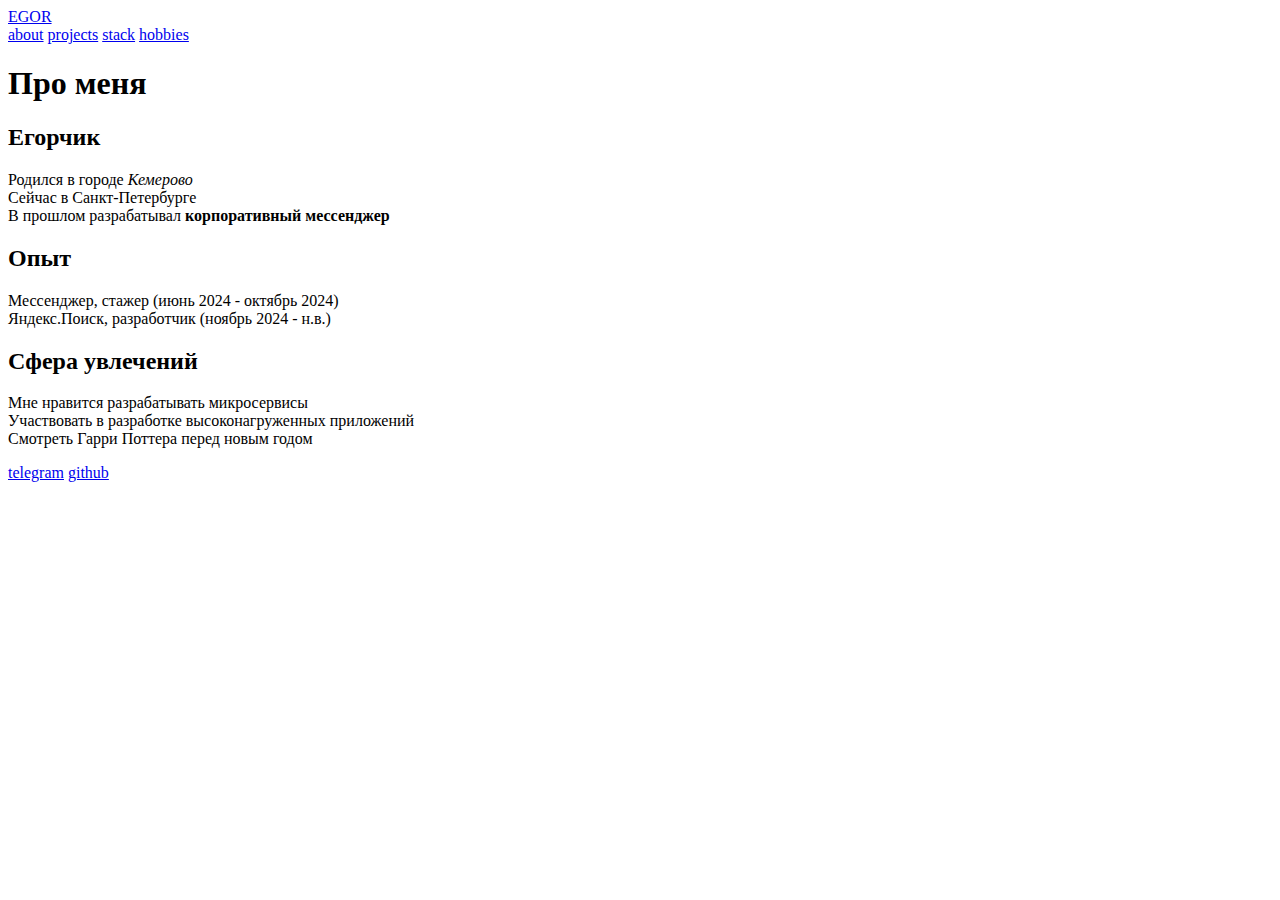
==== about.html @ 5bab8ce3 "lab-1" ====
<!DOCTYPE html>
<html lang="ru">
  <head>
    <meta charset="UTF-8" />
    <meta name="keywords" content="software,cv,github,about" />
    <meta name="description" content="page about me"/>
    <title>egorsufiyarov| about</title>
  </head>

  <body>
    <header>
      <nav class="navigation__logo">
        <a href="index.html">EGOR</a>
      </nav>

      <nav class="navigation__main">
        <a href="about.html">about</a>
        <a href="projects.html">projects</a>
        <a href="technologies.html">stack</a>
        <a href="hobbies.html">hobbies</a>
      </nav>
    </header>

    <main>
        <h1>Про меня</h1>
        <article class="about">
          <h2>Егорчик</h2>
          <p class="intro">
            Родился в городе <i>Кемерово</i>
            <br />
            Сейчас в Санкт-Петербурге
            <br />
            В прошлом разрабатывал <strong>корпоративный мессенджер</strong>
          </p>
  
          <h2>Опыт</h2>
          <p class="experience">
            <li>
                Мессенджер, стажер (июнь 2024 - октябрь 2024)
            </li>
            <li>
                Яндекс.Поиск, разработчик (ноябрь 2024 - н.в.)
            </li>
          </p>
  
          <h2>Сфера увлечений</h2>
          <p class="aims">
            Мне нравится разрабатывать микросервисы
            <br />
            Участвовать в разработке высоконагруженных приложений
            <br />
            Смотреть Гарри Поттера перед новым годом
          </p>
        </article>
    </main>

    <footer>
      <nav class="navigation__contacts">
        <a href="https://t.me/sufiyarovegor">telegram</a>
        <a href="https://github.com/krbyhome">github</a>
      </nav>
    </footer>
  </body>
</html>
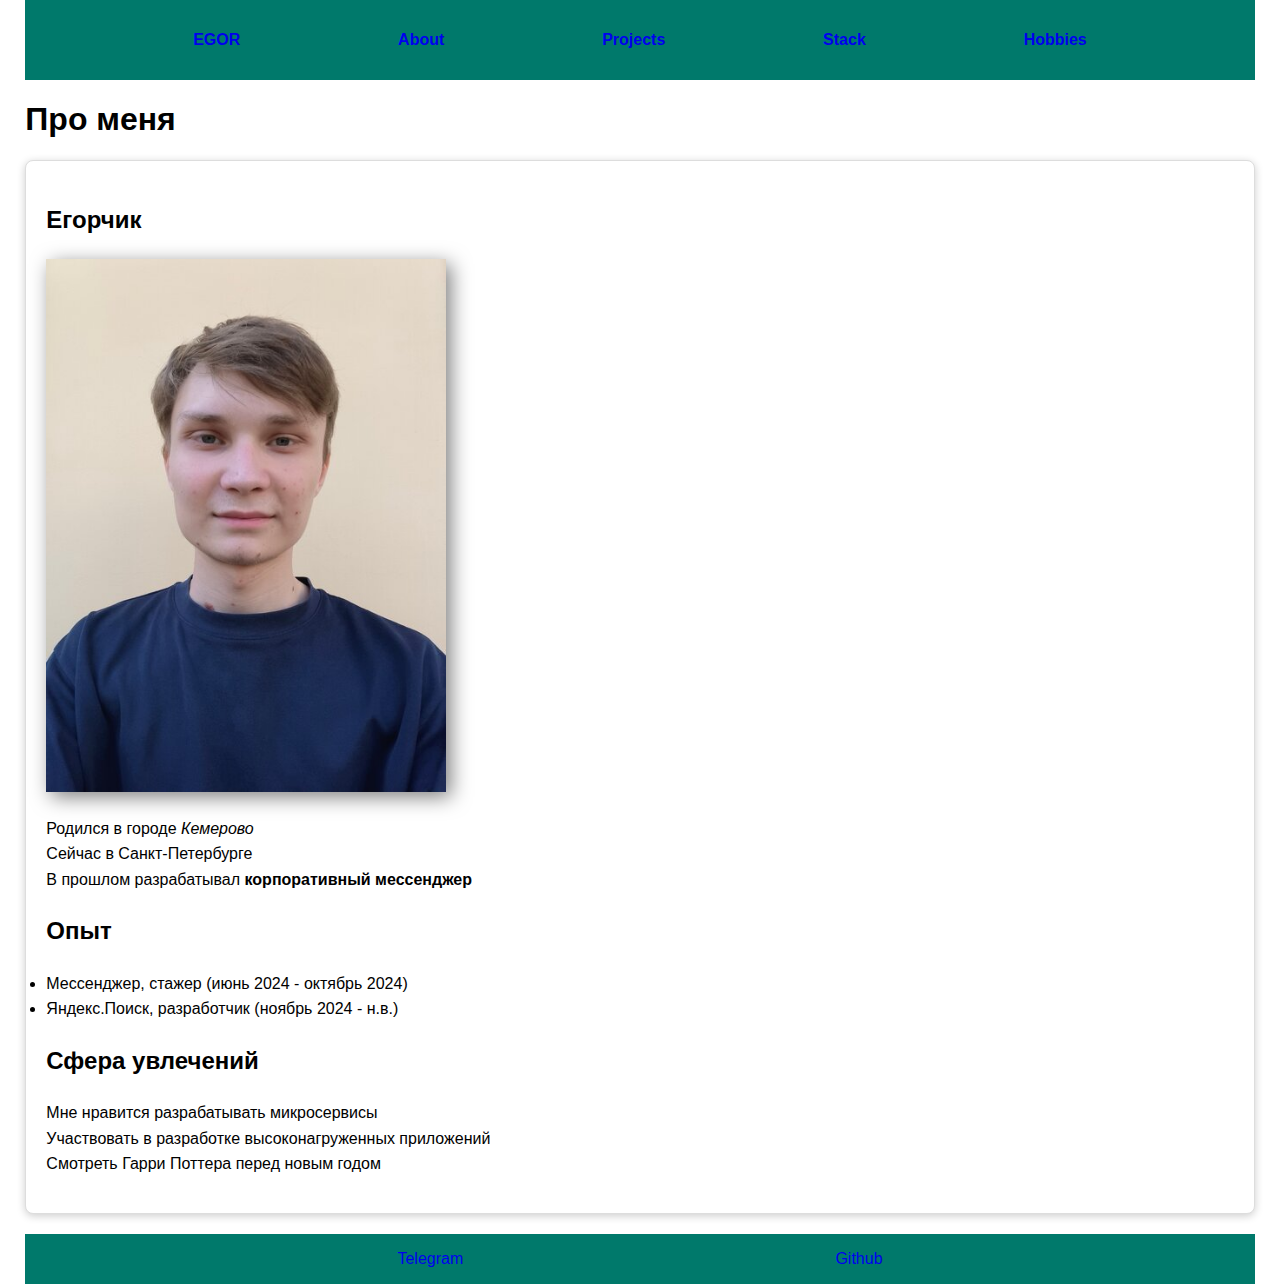
==== commit c7fc15a5: "lab-2" ====
--- a/about.html
+++ b/about.html
@@ -5,27 +5,40 @@
     <meta name="keywords" content="software,cv,github,about" />
     <meta name="description" content="page about me"/>
     <title>egorsufiyarov| about</title>
+    <link rel="stylesheet" href="css/common.css" />
+    <link rel="stylesheet" href="css/about.css" />
+    <link href="https://fonts.googleapis.com/css2?family=Roboto+Mono:wght@400&display=swap" rel="stylesheet">
   </head>
 
   <body>
-    <header>
-      <nav class="navigation__logo">
-        <a href="index.html">EGOR</a>
-      </nav>
+    <header class="header">
+      <nav class="header__navigation">
+        <a 
+        class="header__navigation-logo header__navigation-item"
+        href="index.html"
+        >EGOR</a>
 
-      <nav class="navigation__main">
-        <a href="about.html">about</a>
-        <a href="projects.html">projects</a>
-        <a href="technologies.html">stack</a>
-        <a href="hobbies.html">hobbies</a>
+        <a class="header__navigation-about header__navigation-item" href="about.html">about</a>
+        <a class="header__navigation-projects header__navigation-item" href="projects.html">projects</a>
+        <a class="header__navigation-technologies header__navigation-item" href="technologies.html">stack</a>
+        <a class="header__navigation-hobbies header__navigation-item" href="hobbies.html">hobbies</a>
       </nav>
     </header>
 
-    <main>
-        <h1>Про меня</h1>
-        <article class="about">
-          <h2>Егорчик</h2>
-          <p class="intro">
+    <main class="main">
+        <h1 class="main__title">Про меня</h1>
+
+        <article class="main__about">
+          <h2 class="main__about-title">Егорчик</h2>
+
+          <div class="main__about-item main__about-pic-item">
+            <img
+              class="main__about-pic main__about-pic-shadow"
+              src="pics/my_photo.jpg"
+            />
+          </div>
+
+          <p class="main__about-intro">
             Родился в городе <i>Кемерово</i>
             <br />
             Сейчас в Санкт-Петербурге
@@ -33,18 +46,18 @@
             В прошлом разрабатывал <strong>корпоративный мессенджер</strong>
           </p>
   
-          <h2>Опыт</h2>
-          <p class="experience">
-            <li>
+          <h2 class="main__about-title">Опыт</h2>
+          <p class="main__about-experience">
+            <li class="main__about-experience-item">
                 Мессенджер, стажер (июнь 2024 - октябрь 2024)
             </li>
-            <li>
+            <li class="main__about-experience-item">
                 Яндекс.Поиск, разработчик (ноябрь 2024 - н.в.)
             </li>
           </p>
   
-          <h2>Сфера увлечений</h2>
-          <p class="aims">
+          <h2 class="main__about-title">Сфера увлечений</h2>
+          <p class="main__about-aims">
             Мне нравится разрабатывать микросервисы
             <br />
             Участвовать в разработке высоконагруженных приложений
@@ -54,10 +67,10 @@
         </article>
     </main>
 
-    <footer>
-      <nav class="navigation__contacts">
-        <a href="https://t.me/sufiyarovegor">telegram</a>
-        <a href="https://github.com/krbyhome">github</a>
+    <footer class="footer">
+      <nav class="footer__navigation">
+        <a class="footer__navigation-telegram footer__navigation-item" href="https://t.me/sufiyarovegor">telegram</a>
+        <a class="footer__navigation-github footer__navigation-item" href="https://github.com/krbyhome">github</a>
       </nav>
     </footer>
   </body>
--- a/css/common.css
+++ b/css/common.css
@@ -0,0 +1,58 @@
+a {
+    text-transform: capitalize;
+    text-decoration: none;
+}
+
+html, body {
+    margin: 0 1%;
+    padding: 0;
+}
+
+html {
+    font-family: 'Roboto', sans-serif;
+}
+
+.header {
+    background-color: #00796b;
+    color: #ffffff;
+    font-weight: bold;
+    height: 60px;
+    position: sticky;
+    z-index: 1000;
+    top: 0; 
+    left:0;
+    padding: 10px;
+    display: flex;
+    justify-content: space-between;
+    align-items: center;
+}
+
+.header__navigation {
+    display: flex;
+    flex: 1;
+    align-items: center;
+    justify-content: space-evenly;
+    margin: 20px 0px;
+}
+
+.footer {
+    display: flex;
+    background-color: #00796b;
+    height: 50px;
+}
+
+.footer__navigation {
+    display: flex;
+    flex: 1;
+    align-items: center;
+    justify-content: space-evenly;
+}
+
+.main__section {
+    padding: 15px;
+    border: 2px outset #4CAF50;
+    margin: 10px;
+    background-color: #f9f9f9;
+    border-radius: 5px;
+    box-shadow: 0 4px 8px rgba(0, 0, 0, 0.5);
+}--- a/css/about.css
+++ b/css/about.css
@@ -0,0 +1,16 @@
+.main__about-pic {
+    width: 400px;
+}
+.main__about-pic-shadow {
+  filter: drop-shadow(5px 5px 10px rgba(0, 0, 0, 0.5));
+}
+
+.main__about {
+    padding: 20px;
+    background-color: #ffffff;
+    border: 1px solid #dddddd;
+    border-radius: 8px;
+    box-shadow: 0 2px 8px rgba(0, 0, 0, 0.2);
+    line-height: 1.6;
+    margin: 20px 0;
+}
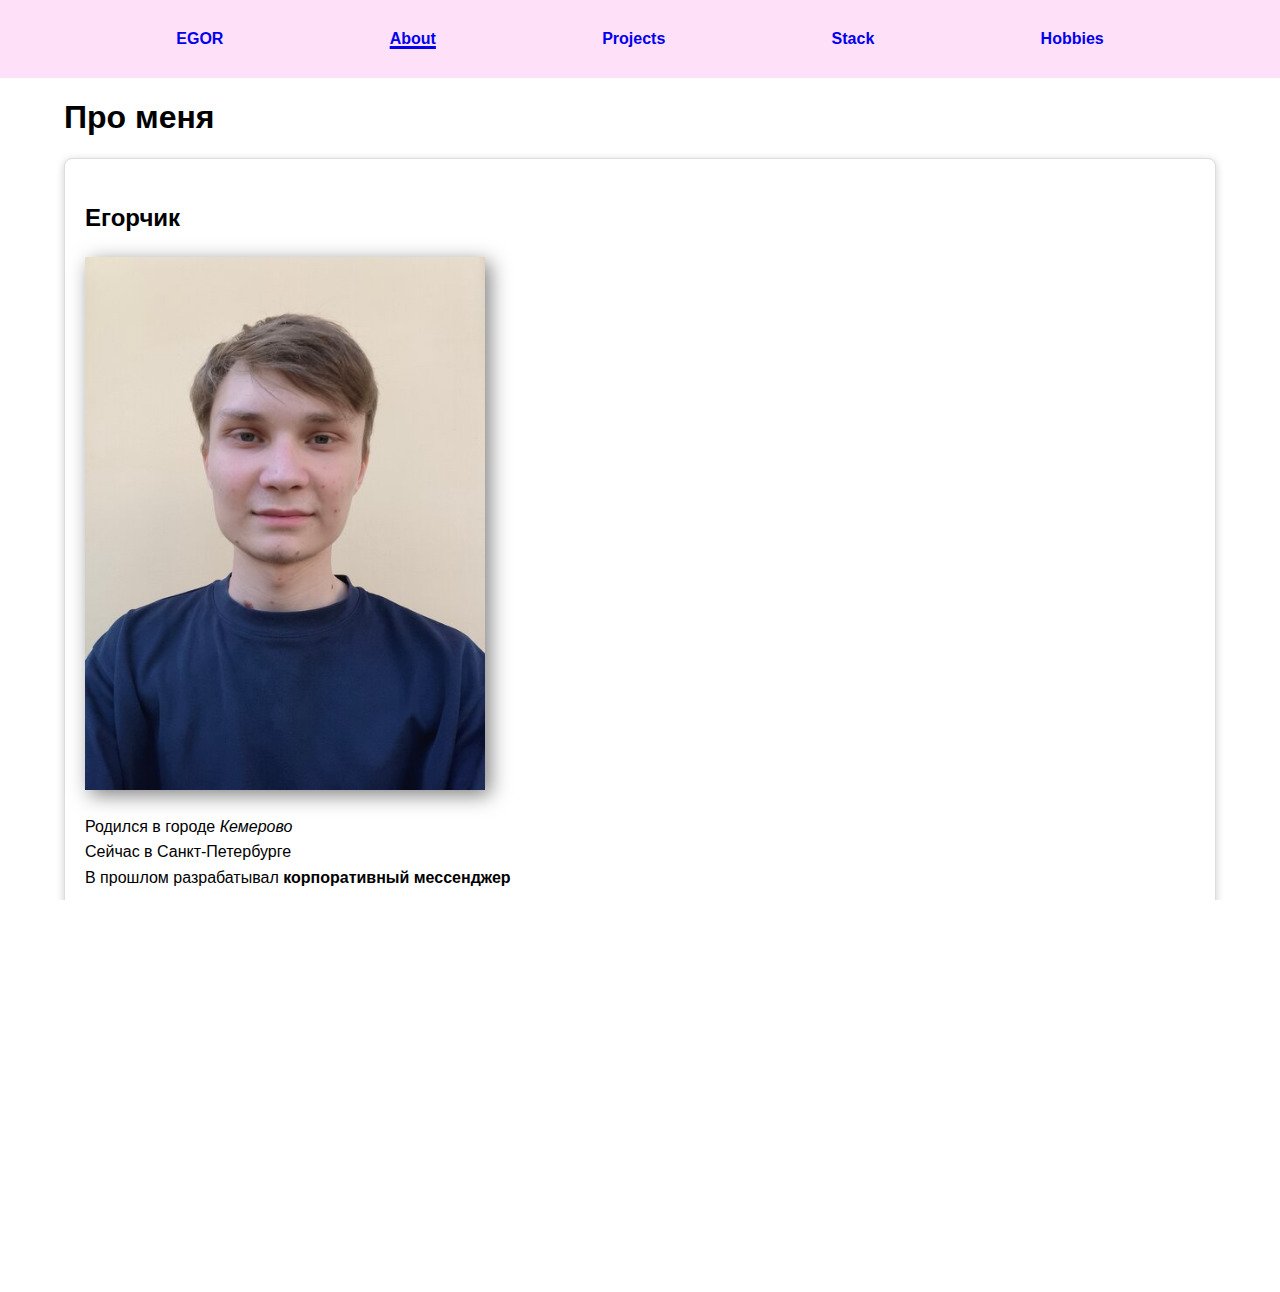
==== commit 5ad0f253: "lab-4" ====
--- a/about.html
+++ b/about.html
@@ -8,20 +8,21 @@
     <link rel="stylesheet" href="css/common.css" />
     <link rel="stylesheet" href="css/about.css" />
     <link href="https://fonts.googleapis.com/css2?family=Roboto+Mono:wght@400&display=swap" rel="stylesheet">
+    <script src="js/pageLoadTime.js"></script>
   </head>
 
   <body>
     <header class="header">
       <nav class="header__navigation">
         <a 
-        class="header__navigation-logo header__navigation-item"
+        class="header__navigation-logo header__navigation-item header__item-onmouseover"
         href="index.html"
         >EGOR</a>
 
-        <a class="header__navigation-about header__navigation-item" href="about.html">about</a>
-        <a class="header__navigation-projects header__navigation-item" href="projects.html">projects</a>
-        <a class="header__navigation-technologies header__navigation-item" href="technologies.html">stack</a>
-        <a class="header__navigation-hobbies header__navigation-item" href="hobbies.html">hobbies</a>
+        <a class="header__navigation-about header__navigation-item header__item-onmouseover" href="about.html">about</a>
+        <a class="header__navigation-projects header__navigation-item header__item-onmouseover" href="projects.html">projects</a>
+        <a class="header__navigation-technologies header__navigation-item header__item-onmouseover" href="technologies.html">stack</a>
+        <a class="header__navigation-hobbies header__navigation-item header__item-onmouseover" href="hobbies.html">hobbies</a>
       </nav>
     </header>
 
@@ -69,9 +70,11 @@
 
     <footer class="footer">
       <nav class="footer__navigation">
-        <a class="footer__navigation-telegram footer__navigation-item" href="https://t.me/sufiyarovegor">telegram</a>
-        <a class="footer__navigation-github footer__navigation-item" href="https://github.com/krbyhome">github</a>
+        <a class="footer__navigation-telegram footer__navigation-item footer__item-onmouseover" href="https://t.me/sufiyarovegor">telegram</a>
+        <a class="footer__navigation-github footer__navigation-item footer__item-onmouseover" href="https://github.com/krbyhome">github</a>
       </nav>
+
+      <div class="footer__time" id="page-load-time"></div>
     </footer>
   </body>
 </html>--- a/css/common.css
+++ b/css/common.css
@@ -4,16 +4,28 @@
 }
 
 html, body {
-    margin: 0 1%;
-    padding: 0;
+    height: 100%;
+    width: 100%;
+
+    margin: 0;
 }
+
 
 html {
     font-family: 'Roboto', sans-serif;
+    overflow: hidden;
+}
+
+body {
+    display: flex;
+    flex: 1;
+    flex-direction: column;
+    overflow-y: auto;
+    min-height: 100vh;
 }
 
 .header {
-    background-color: #00796b;
+    background-color: #fee1f9;
     color: #ffffff;
     font-weight: bold;
     height: 60px;
@@ -37,8 +49,10 @@
 
 .footer {
     display: flex;
-    background-color: #00796b;
+    background-color: #fee1f9;
+    width: 100%;
     height: 50px;
+    padding: 20px 10px;
 }
 
 .footer__navigation {
@@ -48,11 +62,40 @@
     justify-content: space-evenly;
 }
 
+.main {
+    margin: 0 5%;
+    flex: 1;
+}
+
 .main__section {
     padding: 15px;
     border: 2px outset #4CAF50;
     margin: 10px;
+    flex: 1;
     background-color: #f9f9f9;
     border-radius: 5px;
     box-shadow: 0 4px 8px rgba(0, 0, 0, 0.5);
+}
+
+.footer__time {
+    display: flex;
+    align-items: center;
+    justify-content: space-evenly;
+    margin-top: 2px;
+}
+
+.header__item-onmouseover {
+    transition: background-color 0.3s ease;
+}
+
+.header__item-onmouseover:hover {
+    color: rgb(32, 126, 241);
+}
+
+.footer__item-onmouseover {
+    transition: background-color 0.3s ease;
+}
+
+.footer__item-onmouseover:hover {
+    color: rgb(32, 126, 241);
 }--- a/css/about.css
+++ b/css/about.css
@@ -14,3 +14,9 @@
     line-height: 1.6;
     margin: 20px 0;
 }
+
+@media screen and (max-width: 500px) {
+    .main__about-pic {
+      display: none;
+    }
+}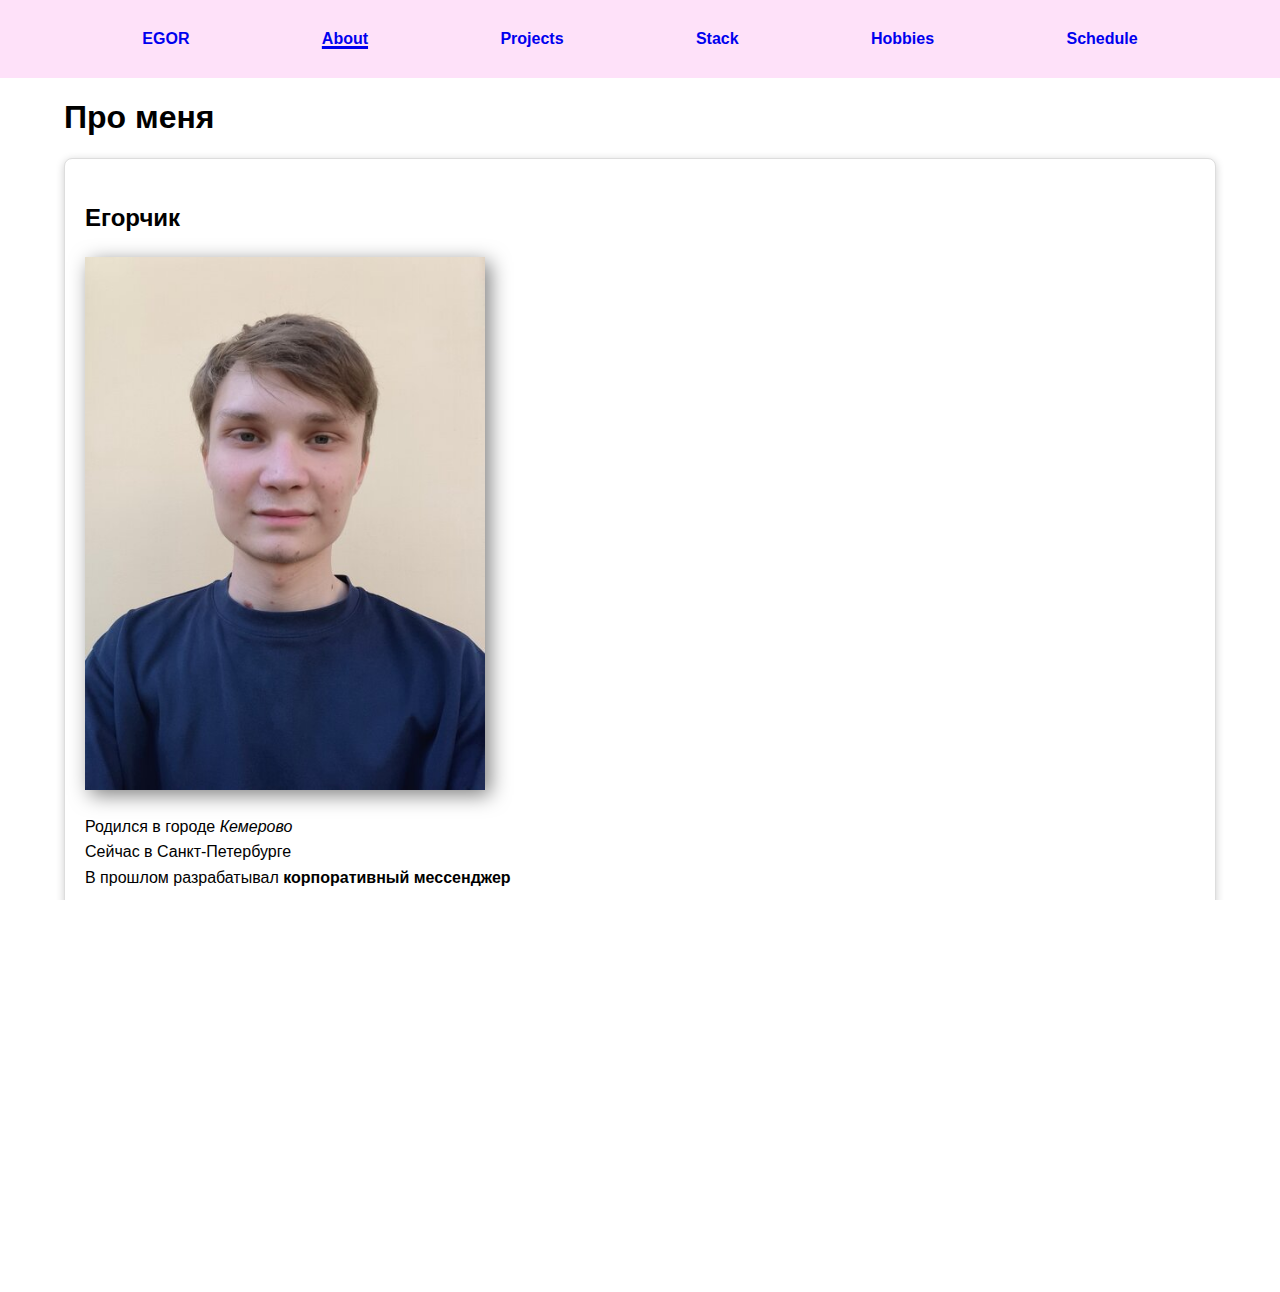
==== commit 176c7b13: "lab-5" ====
--- a/about.html
+++ b/about.html
@@ -23,6 +23,7 @@
         <a class="header__navigation-projects header__navigation-item header__item-onmouseover" href="projects.html">projects</a>
         <a class="header__navigation-technologies header__navigation-item header__item-onmouseover" href="technologies.html">stack</a>
         <a class="header__navigation-hobbies header__navigation-item header__item-onmouseover" href="hobbies.html">hobbies</a>
+        <a class="header__navigation-schedule header__navigation-item header__item-onmouseover" href="schedule.html">schedule</a>
       </nav>
     </header>
 
--- a/css/common.css
+++ b/css/common.css
@@ -82,6 +82,7 @@
     align-items: center;
     justify-content: space-evenly;
     margin-top: 2px;
+    width: 10%;
 }
 
 .header__item-onmouseover {
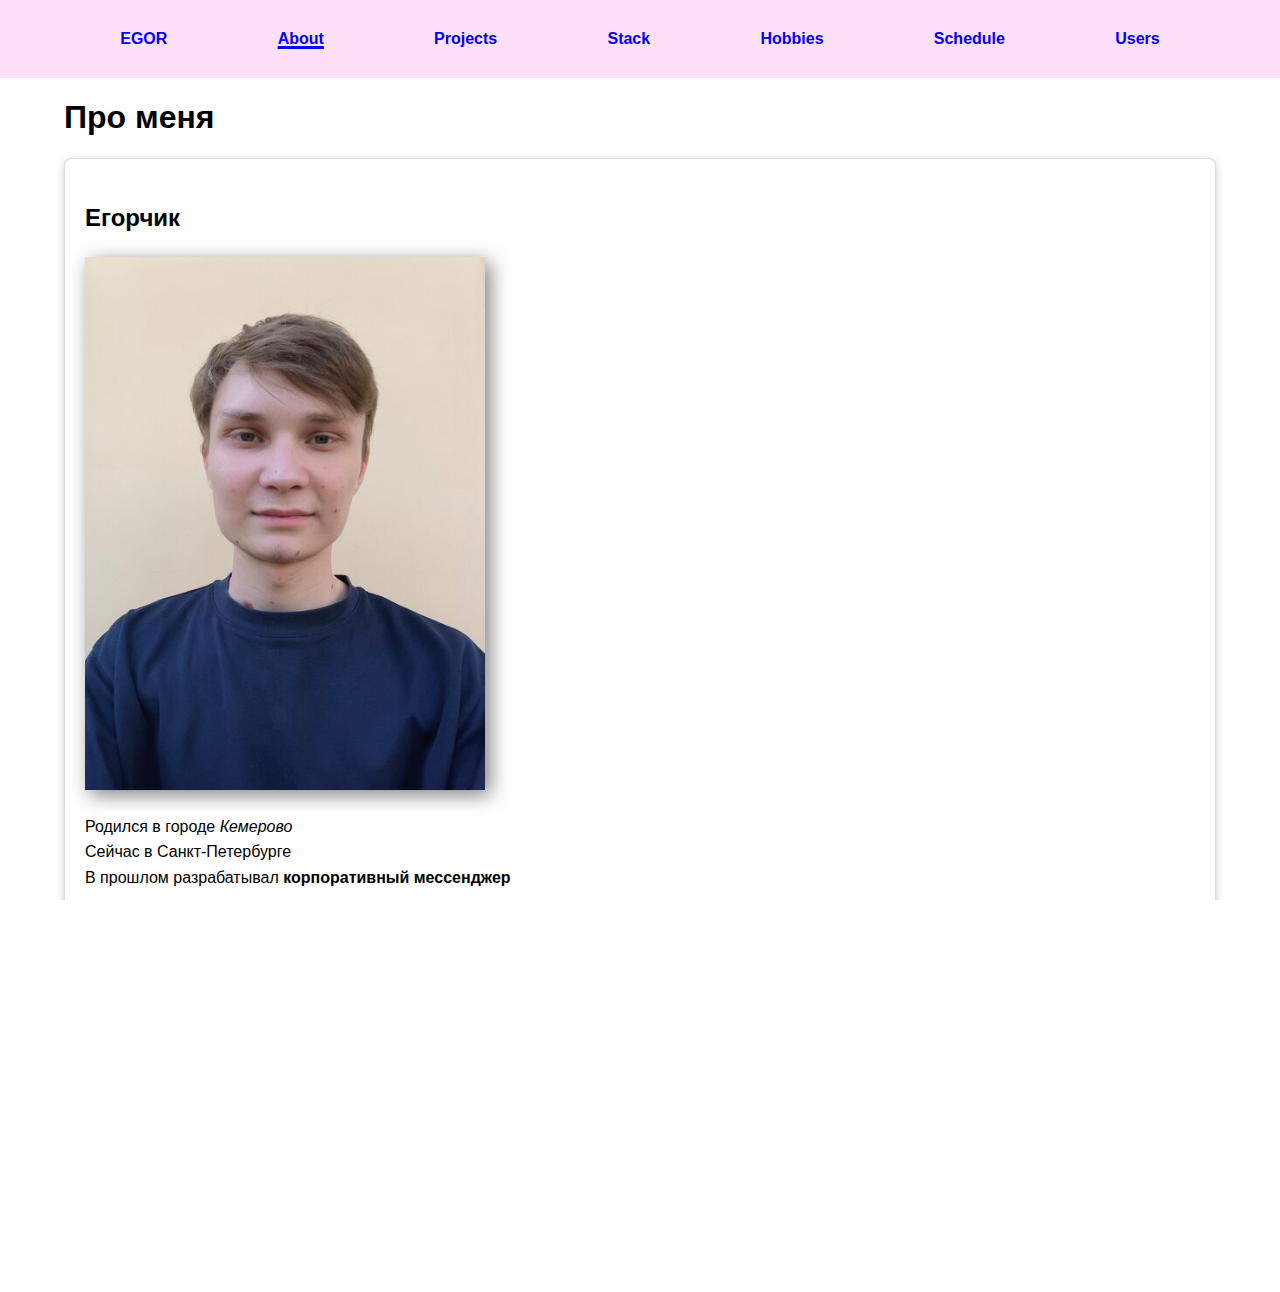
==== commit dc6c3a3a: "lab-6" ====
--- a/about.html
+++ b/about.html
@@ -24,6 +24,7 @@
         <a class="header__navigation-technologies header__navigation-item header__item-onmouseover" href="technologies.html">stack</a>
         <a class="header__navigation-hobbies header__navigation-item header__item-onmouseover" href="hobbies.html">hobbies</a>
         <a class="header__navigation-schedule header__navigation-item header__item-onmouseover" href="schedule.html">schedule</a>
+        <a class="header__navigation-contacts header__navigation-item header__item-onmouseover" href="view_history.html">users</a>
       </nav>
     </header>
 
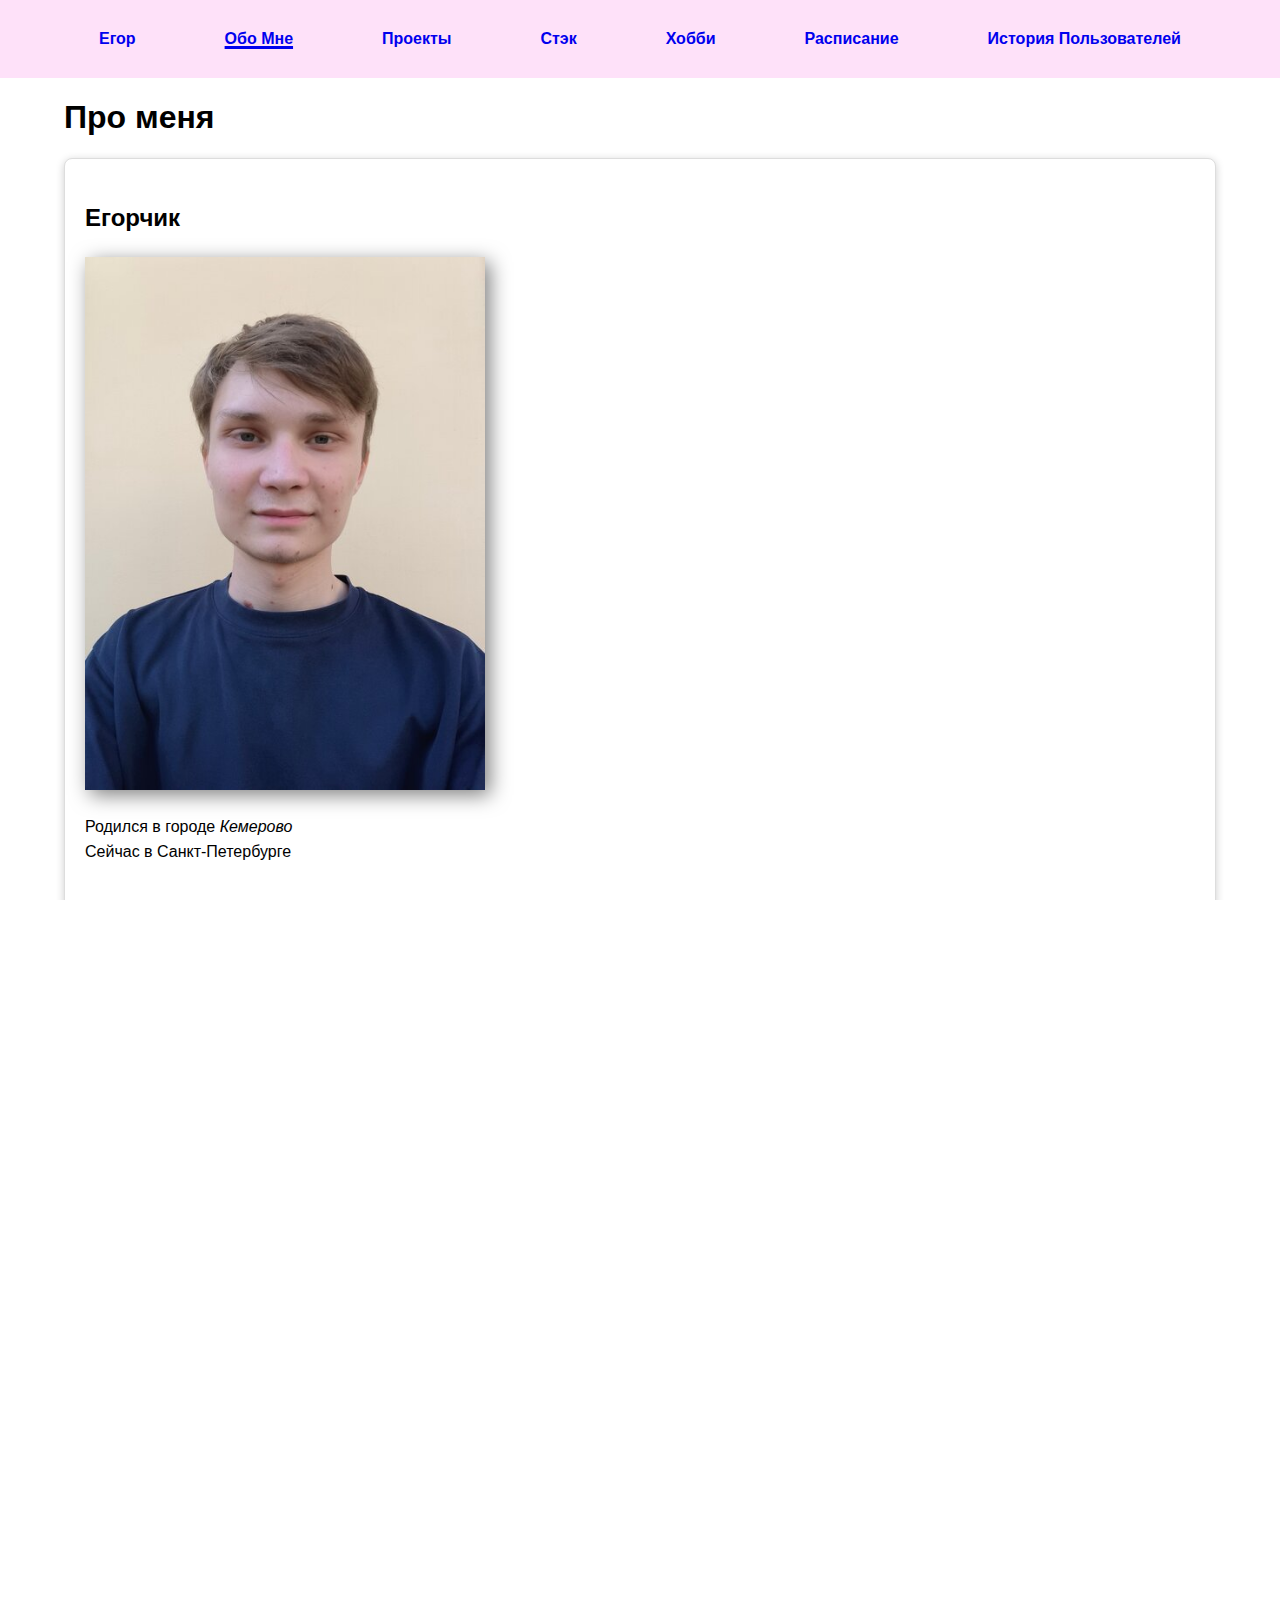
==== commit 81afd69c: "lab-7" ====
--- a/about.html
+++ b/about.html
@@ -8,6 +8,9 @@
     <link rel="stylesheet" href="css/common.css" />
     <link rel="stylesheet" href="css/about.css" />
     <link href="https://fonts.googleapis.com/css2?family=Roboto+Mono:wght@400&display=swap" rel="stylesheet">
+    <link href="https://cdn.knightlab.com/libs/timeline3/latest/css/timeline.css" rel="stylesheet">
+    <script src="https://cdn.knightlab.com/libs/timeline3/latest/js/timeline.js"></script>
+    <script src="js/timeline.js"></script>
     <script src="js/pageLoadTime.js"></script>
   </head>
 
@@ -17,14 +20,14 @@
         <a 
         class="header__navigation-logo header__navigation-item header__item-onmouseover"
         href="index.html"
-        >EGOR</a>
+        >Егор</a>
 
-        <a class="header__navigation-about header__navigation-item header__item-onmouseover" href="about.html">about</a>
-        <a class="header__navigation-projects header__navigation-item header__item-onmouseover" href="projects.html">projects</a>
-        <a class="header__navigation-technologies header__navigation-item header__item-onmouseover" href="technologies.html">stack</a>
-        <a class="header__navigation-hobbies header__navigation-item header__item-onmouseover" href="hobbies.html">hobbies</a>
-        <a class="header__navigation-schedule header__navigation-item header__item-onmouseover" href="schedule.html">schedule</a>
-        <a class="header__navigation-contacts header__navigation-item header__item-onmouseover" href="view_history.html">users</a>
+        <a class="header__navigation-about header__navigation-item header__item-onmouseover" href="about.html">Обо мне</a>
+        <a class="header__navigation-projects header__navigation-item header__item-onmouseover" href="projects.html">Проекты</a>
+        <a class="header__navigation-technologies header__navigation-item header__item-onmouseover" href="technologies.html">Стэк</a>
+        <a class="header__navigation-hobbies header__navigation-item header__item-onmouseover" href="hobbies.html">Хобби</a>
+        <a class="header__navigation-schedule header__navigation-item header__item-onmouseover" href="schedule.html">Расписание</a>
+        <a class="header__navigation-contacts header__navigation-item header__item-onmouseover" href="view_history.html">История пользователей</a>
       </nav>
     </header>
 
@@ -45,19 +48,9 @@
             Родился в городе <i>Кемерово</i>
             <br />
             Сейчас в Санкт-Петербурге
-            <br />
-            В прошлом разрабатывал <strong>корпоративный мессенджер</strong>
           </p>
   
-          <h2 class="main__about-title">Опыт</h2>
-          <p class="main__about-experience">
-            <li class="main__about-experience-item">
-                Мессенджер, стажер (июнь 2024 - октябрь 2024)
-            </li>
-            <li class="main__about-experience-item">
-                Яндекс.Поиск, разработчик (ноябрь 2024 - н.в.)
-            </li>
-          </p>
+          <div id="timeline-embed" style="width: 100%; height: 600px;"></div>
   
           <h2 class="main__about-title">Сфера увлечений</h2>
           <p class="main__about-aims">
--- a/css/about.css
+++ b/css/about.css
@@ -19,4 +19,48 @@
     .main__about-pic {
       display: none;
     }
-}+}
+
+.timeline-container {
+    width: 100%;
+    max-width: 800px;
+    height: 600px;
+    margin-top: 20px;
+    background-color: #f9f9f9;
+    border-radius: 5px;
+    box-shadow: 0 4px 8px rgba(0, 0, 0, 0.1);
+    overflow: hidden;
+}
+
+.tl-timeline {
+    background-color: #fee1f9;
+}
+
+.tl-slide-content h2 {
+    color: #4CAF50;
+    font-size: 20px;
+    margin: 0;
+    padding-bottom: 15px;
+}
+
+.tl-text-content p {
+    color: #333;
+    font-size: 16px;
+    line-height: 1.6;
+}
+
+.tl-timemarker-content {
+    background-color: #fee1f9;
+    color: #ffffff;
+    font-weight: bold;
+    border-radius: 5px;
+    box-shadow: 0 2px 4px rgba(0, 0, 0, 0.2);
+    padding: 5px 10px;
+}
+
+@media (max-width: 768px) {
+    .timeline-container {
+        height: 500px; 
+    }
+}
+
